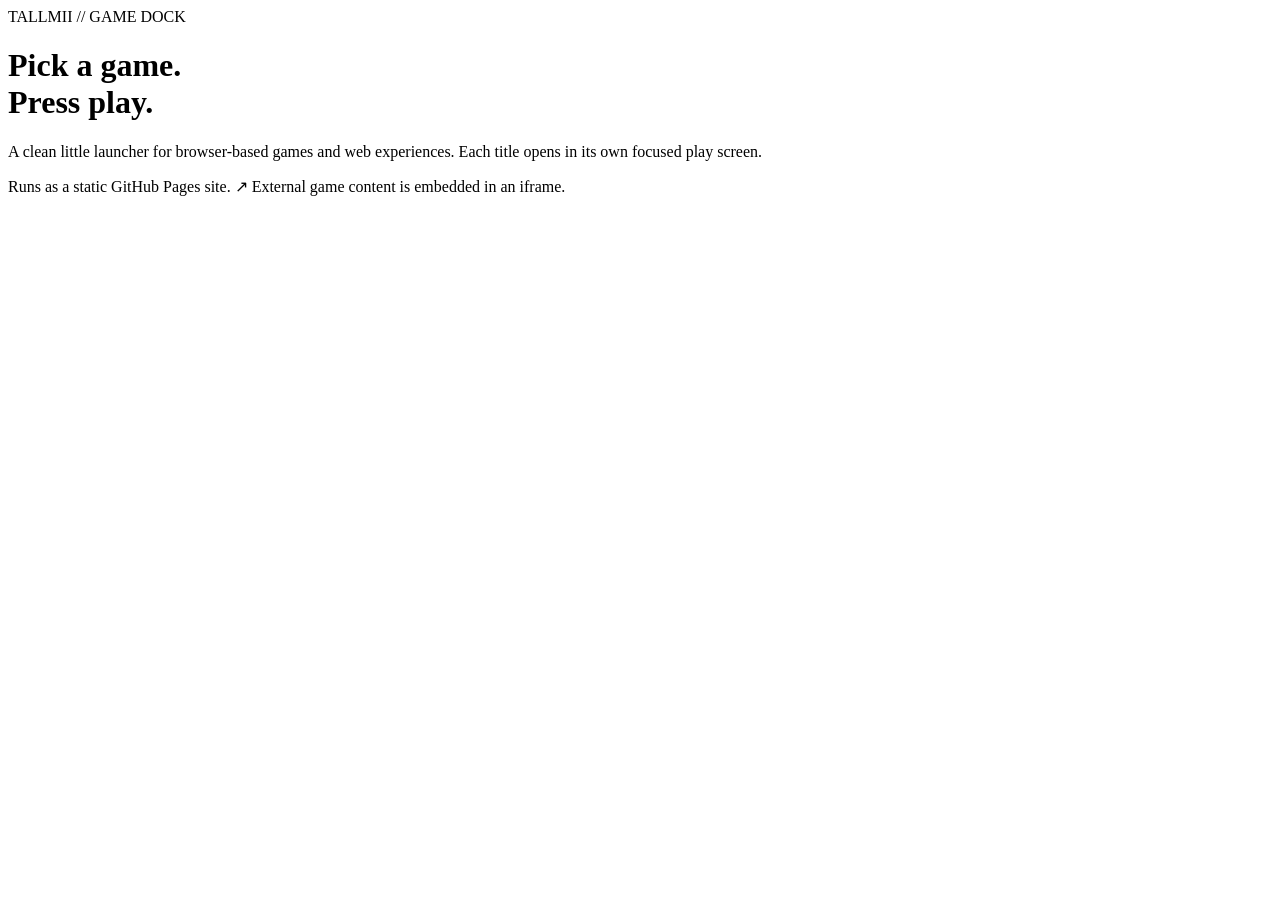
==== index.html @ f32a1082 "Build game launcher homepage" ====
<!doctype html>
<html lang="en">
<head>
  <meta charset="utf-8" />
  <meta name="viewport" content="width=device-width, initial-scale=1" />
  <meta name="theme-color" content="#0b1020" />
  <meta name="description" content="A simple browser game hub with three playable iframe experiences." />
  <title>Game Dock</title>
  <link rel="stylesheet" href="styles.css" />
</head>
<body>
  <main class="shell">
    <header class="hero">
      <div class="eyebrow">TALLMII // GAME DOCK</div>
      <h1>Pick a game.<br /><span>Press play.</span></h1>
      <p class="hero-copy">
        A clean little launcher for browser-based games and web experiences.
        Each title opens in its own focused play screen.
      </p>
    </header>

    <section class="game-grid" id="gameGrid" aria-label="Games"></section>

    <footer class="footer">
      <span>Runs as a static GitHub Pages site.</span>
      <span>↗ External game content is embedded in an iframe.</span>
    </footer>
  </main>

  <script src="app.js"></script>
</body>
</html>
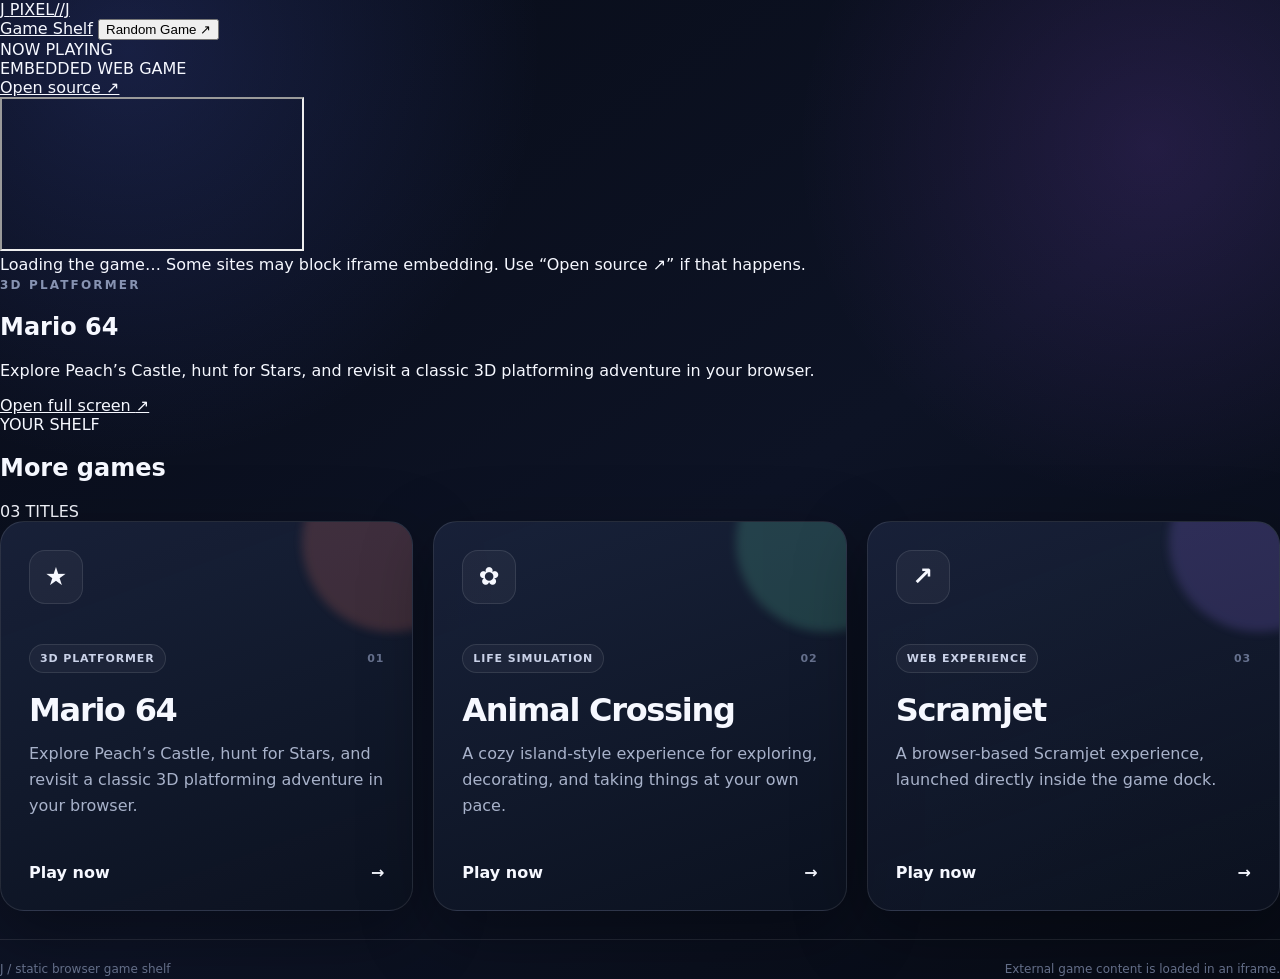
==== commit 3a98f3f1: "Restyle homepage as game shelf with featured player" ====
--- a/index.html
+++ b/index.html
@@ -3,27 +3,75 @@
 <head>
   <meta charset="utf-8" />
   <meta name="viewport" content="width=device-width, initial-scale=1" />
-  <meta name="theme-color" content="#0b1020" />
-  <meta name="description" content="A simple browser game hub with three playable iframe experiences." />
-  <title>Game Dock</title>
+  <meta name="theme-color" content="#291536" />
+  <meta name="description" content="J — a tiny browser game shelf for three playable web experiences." />
+  <title>J — Game Shelf</title>
   <link rel="stylesheet" href="styles.css" />
 </head>
 <body>
-  <main class="shell">
-    <header class="hero">
-      <div class="eyebrow">TALLMII // GAME DOCK</div>
-      <h1>Pick a game.<br /><span>Press play.</span></h1>
-      <p class="hero-copy">
-        A clean little launcher for browser-based games and web experiences.
-        Each title opens in its own focused play screen.
-      </p>
-    </header>
+  <div class="site-bg" aria-hidden="true"></div>
 
-    <section class="game-grid" id="gameGrid" aria-label="Games"></section>
+  <header class="topbar">
+    <div class="topbar-inner">
+      <a class="brand" href="./" aria-label="J game shelf home">
+        <span class="brand-mark">J</span>
+        <span class="brand-name">PIXEL//J</span>
+      </a>
+
+      <nav class="topnav" aria-label="Primary">
+        <a class="nav-pill active" href="./">Game Shelf</a>
+        <button class="nav-pill" id="randomGame" type="button">Random Game ↗</button>
+      </nav>
+    </div>
+  </header>
+
+  <main class="page">
+    <section class="featured-wrap" aria-label="Featured game">
+      <div class="section-kicker">NOW PLAYING</div>
+
+      <div class="player-card">
+        <div class="player-topline">
+          <div class="player-source">
+            <span class="live-dot"></span>
+            <span>EMBEDDED WEB GAME</span>
+          </div>
+          <a class="tiny-link" id="openSource" href="#" target="_blank" rel="noopener noreferrer">Open source ↗</a>
+        </div>
+
+        <div class="frame-box">
+          <iframe id="homeFrame" title="Featured game" allow="fullscreen; autoplay; gamepad; pointer-lock" referrerpolicy="no-referrer"></iframe>
+          <div class="frame-shade"></div>
+          <div class="frame-hint" id="frameHint">
+            <span class="hint-title">Loading the game…</span>
+            <span>Some sites may block iframe embedding. Use “Open source ↗” if that happens.</span>
+          </div>
+        </div>
+
+        <div class="player-footer">
+          <div>
+            <span class="eyebrow" id="featuredType">3D PLATFORMER</span>
+            <h1 id="featuredName">Mario 64</h1>
+            <p id="featuredDescription">Explore Peach’s Castle, hunt for Stars, and revisit a classic 3D platforming adventure in your browser.</p>
+          </div>
+          <a class="full-link" id="fullGameLink" href="game.html?game=mario64">Open full screen <span>↗</span></a>
+        </div>
+      </div>
+    </section>
+
+    <section class="shelf" aria-label="Game shelf">
+      <div class="shelf-head">
+        <div>
+          <div class="section-kicker">YOUR SHELF</div>
+          <h2>More games</h2>
+        </div>
+        <span class="shelf-count">03 TITLES</span>
+      </div>
+      <div class="game-grid" id="gameGrid"></div>
+    </section>
 
     <footer class="footer">
-      <span>Runs as a static GitHub Pages site.</span>
-      <span>↗ External game content is embedded in an iframe.</span>
+      <span>J / static browser game shelf</span>
+      <span>External game content is loaded in an iframe.</span>
     </footer>
   </main>
 
--- a/styles.css
+++ b/styles.css
@@ -0,0 +1,280 @@
+:root {
+  --bg: #0a0f1f;
+  --panel: rgba(17, 24, 43, 0.78);
+  --panel-solid: #121a2e;
+  --line: rgba(255,255,255,0.10);
+  --text: #f6f8ff;
+  --muted: #a8b2ca;
+  --shadow: 0 22px 70px rgba(0,0,0,0.34);
+  --radius: 24px;
+}
+
+* { box-sizing: border-box; }
+
+html { min-height: 100%; }
+
+body {
+  margin: 0;
+  min-height: 100vh;
+  color: var(--text);
+  font-family: Inter, ui-sans-serif, system-ui, -apple-system, BlinkMacSystemFont, "Segoe UI", sans-serif;
+  background:
+    radial-gradient(circle at 10% 5%, rgba(93, 116, 255, 0.18), transparent 28%),
+    radial-gradient(circle at 90% 15%, rgba(173, 88, 255, 0.14), transparent 25%),
+    linear-gradient(145deg, #080c18 0%, #0d1325 55%, #070b15 100%);
+}
+
+a { color: inherit; }
+
+.shell {
+  width: min(1160px, calc(100% - 40px));
+  margin: 0 auto;
+  padding: 72px 0 28px;
+}
+
+.hero {
+  max-width: 760px;
+  margin-bottom: 54px;
+}
+
+.eyebrow, .play-kicker {
+  color: #8793b2;
+  font-size: 12px;
+  font-weight: 800;
+  letter-spacing: 0.18em;
+  text-transform: uppercase;
+}
+
+.hero h1 {
+  margin: 14px 0 18px;
+  font-size: clamp(52px, 8vw, 94px);
+  line-height: 0.92;
+  letter-spacing: -0.06em;
+}
+
+.hero h1 span {
+  color: #8d9bff;
+}
+
+.hero-copy {
+  margin: 0;
+  max-width: 680px;
+  color: var(--muted);
+  font-size: 18px;
+  line-height: 1.7;
+}
+
+.game-grid {
+  display: grid;
+  grid-template-columns: repeat(3, minmax(0, 1fr));
+  gap: 20px;
+}
+
+.game-card {
+  position: relative;
+  min-height: 390px;
+  padding: 28px;
+  overflow: hidden;
+  border: 1px solid var(--line);
+  border-radius: var(--radius);
+  background: linear-gradient(160deg, rgba(25, 34, 58, 0.95), rgba(12, 18, 32, 0.92));
+  box-shadow: var(--shadow);
+  display: flex;
+  flex-direction: column;
+  isolation: isolate;
+}
+
+.game-card::after {
+  content: "";
+  position: absolute;
+  width: 180px;
+  height: 180px;
+  right: -70px;
+  top: -70px;
+  border-radius: 999px;
+  opacity: .18;
+  z-index: -1;
+  filter: blur(5px);
+}
+
+.game-card.coral::after { background: #ff806d; }
+.game-card.mint::after { background: #69e2b6; }
+.game-card.violet::after { background: #9e7cff; }
+
+.card-icon {
+  width: 54px;
+  height: 54px;
+  display: grid;
+  place-items: center;
+  margin-bottom: 40px;
+  border: 1px solid var(--line);
+  border-radius: 16px;
+  background: rgba(255,255,255,0.045);
+  font-size: 25px;
+  font-weight: 900;
+}
+
+.card-topline {
+  display: flex;
+  justify-content: space-between;
+  gap: 10px;
+  align-items: center;
+}
+
+.badge, .card-number {
+  font-size: 11px;
+  font-weight: 800;
+  letter-spacing: .08em;
+  text-transform: uppercase;
+}
+
+.badge {
+  padding: 7px 10px;
+  border: 1px solid var(--line);
+  border-radius: 999px;
+  color: #cad2e8;
+  background: rgba(255,255,255,0.04);
+}
+
+.card-number {
+  color: #66718e;
+}
+
+.game-card h2 {
+  margin: 18px 0 12px;
+  font-size: 32px;
+  letter-spacing: -0.04em;
+}
+
+.game-card p {
+  margin: 0;
+  color: var(--muted);
+  line-height: 1.65;
+}
+
+.play-link {
+  margin-top: auto;
+  padding-top: 28px;
+  text-decoration: none;
+  display: flex;
+  align-items: center;
+  justify-content: space-between;
+  font-weight: 800;
+}
+
+.play-link span:last-child {
+  transition: transform .2s ease;
+}
+
+.play-link:hover span:last-child { transform: translateX(5px); }
+
+.footer {
+  margin-top: 28px;
+  padding-top: 20px;
+  border-top: 1px solid var(--line);
+  display: flex;
+  justify-content: space-between;
+  gap: 20px;
+  color: #69748f;
+  font-size: 12px;
+  line-height: 1.6;
+}
+
+.play-body {
+  overflow: hidden;
+}
+
+.play-shell {
+  min-height: 100vh;
+  display: flex;
+  flex-direction: column;
+}
+
+.playbar {
+  min-height: 82px;
+  padding: 14px 18px;
+  display: grid;
+  grid-template-columns: auto 1fr auto;
+  gap: 18px;
+  align-items: center;
+  border-bottom: 1px solid var(--line);
+  background: rgba(6, 10, 19, 0.88);
+  backdrop-filter: blur(16px);
+}
+
+.back-button, .open-external {
+  text-decoration: none;
+  border: 1px solid var(--line);
+  border-radius: 12px;
+  padding: 10px 13px;
+  color: #dbe1f5;
+  background: rgba(255,255,255,0.035);
+  font-size: 13px;
+  font-weight: 800;
+}
+
+.play-title h1 {
+  margin: 2px 0 0;
+  font-size: 20px;
+  letter-spacing: -0.03em;
+}
+
+.game-stage {
+  position: relative;
+  flex: 1;
+  min-height: calc(100vh - 82px);
+  background: #03050b;
+}
+
+.game-stage iframe {
+  position: absolute;
+  inset: 0;
+  width: 100%;
+  height: 100%;
+  border: 0;
+  background: #05070d;
+}
+
+.frame-note {
+  position: absolute;
+  left: 50%;
+  bottom: 16px;
+  transform: translateX(-50%);
+  display: flex;
+  gap: 8px;
+  align-items: center;
+  max-width: calc(100% - 24px);
+  padding: 9px 12px;
+  border: 1px solid rgba(255,255,255,0.09);
+  border-radius: 999px;
+  color: #8791aa;
+  background: rgba(5,8,16,0.78);
+  backdrop-filter: blur(12px);
+  font-size: 11px;
+  white-space: nowrap;
+}
+
+.frame-note strong { color: #cbd3e8; }
+
+@media (max-width: 900px) {
+  .game-grid { grid-template-columns: 1fr; }
+  .game-card { min-height: 300px; }
+}
+
+@media (max-width: 640px) {
+  .shell { width: min(100% - 24px, 1160px); padding-top: 44px; }
+  .hero { margin-bottom: 34px; }
+  .hero h1 { font-size: clamp(46px, 17vw, 72px); }
+  .hero-copy { font-size: 16px; }
+  .footer { flex-direction: column; }
+  .playbar {
+    grid-template-columns: auto 1fr;
+    grid-template-areas:
+      "back title"
+      "external external";
+  }
+  .back-button { grid-area: back; }
+  .play-title { grid-area: title; }
+  .open-external { grid-area: external; text-align: center; }
+  .frame-note { display: none; }
+}
